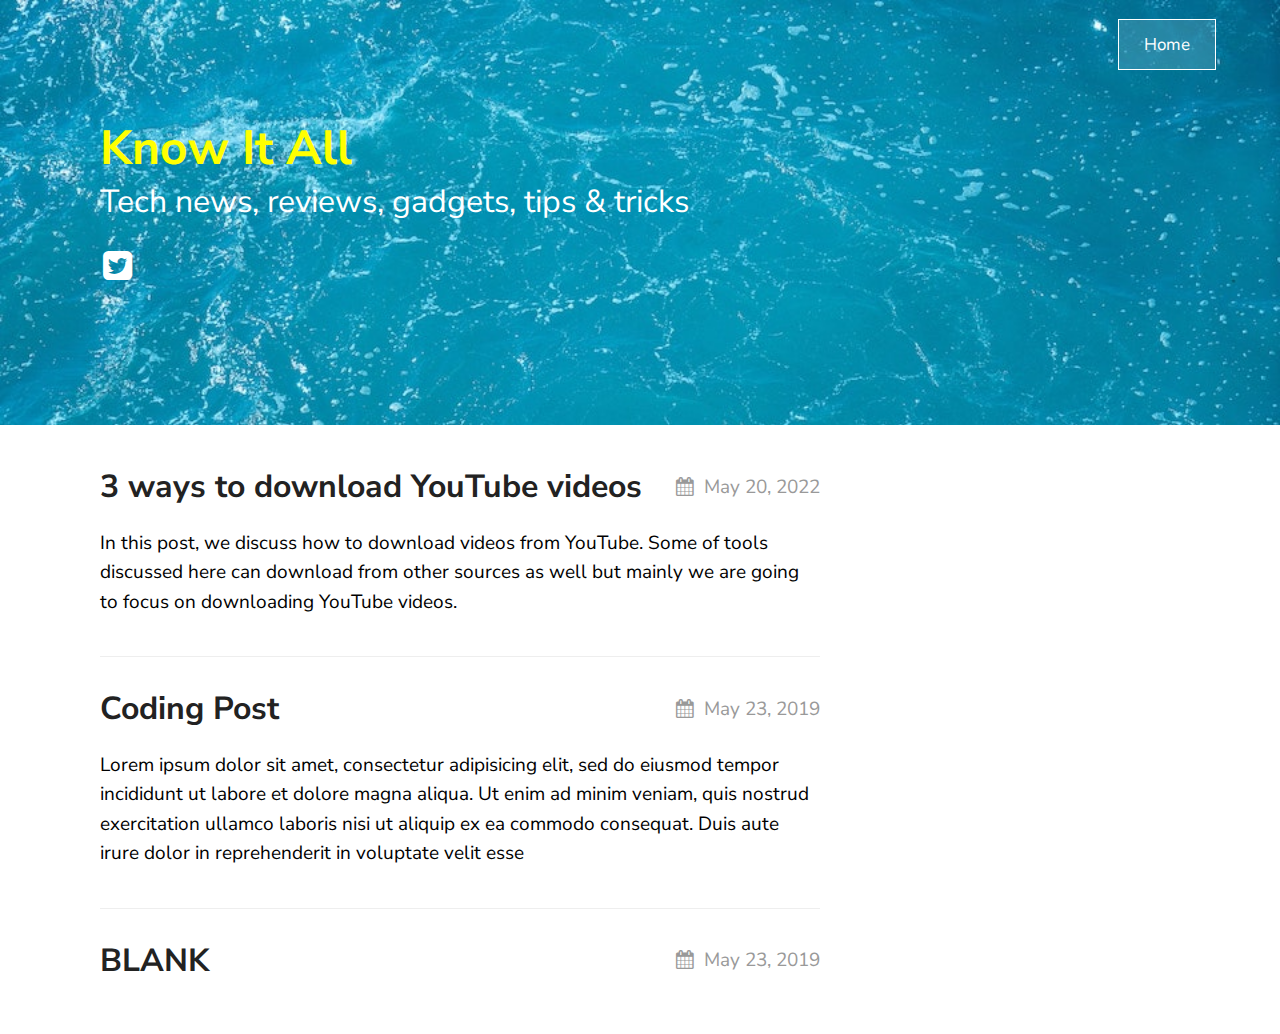
==== index.html @ f578dd7a "Publish" ====
<!DOCTYPE html>
<html lang="en">
<head><meta charset="UTF-8">
<meta name="viewport" content="width=device-width, initial-scale=1.0">
<meta http-equiv="X-UA-Compatible" content="ie=edge">
<link href="https://fonts.googleapis.com/css?family=Nunito+Sans:400,400i,700&display=swap" rel="stylesheet">
<link rel="stylesheet" href="/assets/css/style.css">
<title>Know It All</title>
<!-- Begin Jekyll SEO tag v2.6.1 -->
<title>Know It All | Tech news, reviews, gadgets, tips &amp; tricks</title>
<meta name="generator" content="Jekyll v3.7.4" />
<meta property="og:title" content="Know It All" />
<meta name="author" content="knowitall.pro" />
<meta property="og:locale" content="en_US" />
<meta name="description" content="Tech news, reviews, gadgets, tips &amp; tricks" />
<meta property="og:description" content="Tech news, reviews, gadgets, tips &amp; tricks" />
<link rel="canonical" href="http://0.0.0.0:4000/" />
<meta property="og:url" content="http://0.0.0.0:4000/" />
<meta property="og:site_name" content="Know It All" />
<script type="application/ld+json">
{"author":{"@type":"Person","name":"knowitall.pro"},"@type":"WebSite","description":"Tech news, reviews, gadgets, tips &amp; tricks","url":"http://0.0.0.0:4000/","headline":"Know It All","name":"Know It All","@context":"https://schema.org"}</script>
<!-- End Jekyll SEO tag -->


<!-- Global site tag (gtag.js) - Google Analytics -->
<script async src="https://www.googletagmanager.com/gtag/js?id=G-EC04TGW1CW"></script>
<script>
  window.dataLayer = window.dataLayer || [];
  function gtag(){dataLayer.push(arguments);}
  gtag('js', new Date());

  gtag('config', 'G-EC04TGW1CW');
</script></head>
<body>
	<header class="texture-blue-image">
		<div class="container"><div class="navbar">
	<ul>
		
		<a href="/"><li class="active">Home</li></a>
		
	</ul>
</div></div>
<div class="container">
	<h1>Know It All</h1>
	<h2>Tech news, reviews, gadgets, tips &amp; tricks</h2>
	<ul class="social"><a href="https://twitter.com/knowitall_pro" target="_blank" rel="noopener noreferrer"><li><i class="icon-twitter-squared"></i></li></a></ul>
</div>
</header>
	<main>
		<div class="container">
			<ul class="posts">
<li>
<div class="post-meta">
			<a class="post-link" href="/posts/downloading-videos/">
				<h2 class="post-title">3 ways to download YouTube videos</h2>
			</a>
			<div class="post-date">
<i class="icon-calendar"></i>May 20, 2022</div>
		</div>
		<div class="post">
<p>In this post, we discuss how to download videos from YouTube. Some of tools discussed here can download from other sources as well but mainly we are going to focus on downloading YouTube videos.</p>

</div>
	</li>
<li>
<div class="post-meta">
			<a class="post-link" href="/posts/coding-post/">
				<h2 class="post-title">Coding Post</h2>
			</a>
			<div class="post-date">
<i class="icon-calendar"></i>May 23, 2019</div>
		</div>
		<div class="post">
<p>Lorem ipsum dolor sit amet, consectetur adipisicing elit, sed do eiusmod tempor incididunt ut labore et dolore magna aliqua. Ut enim ad minim veniam, quis nostrud exercitation ullamco laboris nisi ut aliquip ex ea commodo consequat. Duis aute irure dolor in reprehenderit in voluptate velit esse</p>

</div>
	</li>
<li>
<div class="post-meta">
			<a class="post-link" href="/posts/BLANK/">
				<h2 class="post-title">BLANK</h2>
			</a>
			<div class="post-date">
<i class="icon-calendar"></i>May 23, 2019</div>
		</div>
		<div class="post">
</div>
	</li>
</ul>
		</div>
	</main></body>
</html>
---- assets/css/style.css ----
@charset "UTF-8";
@font-face {
  font-family: 'fontello';
  src: url("../font/fontello.eot?26793073");
  src: url("../font/fontello.eot?26793073#iefix") format("embedded-opentype"), url("../font/fontello.woff2?26793073") format("woff2"), url("../font/fontello.woff?26793073") format("woff"), url("../font/fontello.ttf?26793073") format("truetype"), url("../font/fontello.svg?26793073#fontello") format("svg");
  font-weight: normal;
  font-style: normal; }
/* Chrome hack: SVG is rendered more smooth in Windozze. 100% magic, uncomment if you need it. */
/* Note, that will break hinting! In other OS-es font will be not as sharp as it could be */
/*
@media screen and (-webkit-min-device-pixel-ratio:0) {
  @font-face {
    font-family: 'fontello';
    src: url('../font/fontello.svg?26793073#fontello') format('svg');
  }
}
*/
[class^="icon-"]:before, [class*=" icon-"]:before {
  font-family: "fontello";
  font-style: normal;
  font-weight: normal;
  speak: none;
  display: inline-block;
  text-decoration: inherit;
  width: 1em;
  margin-right: .2em;
  text-align: center;
  /* opacity: .8; */
  /* For safety - reset parent styles, that can break glyph codes*/
  font-variant: normal;
  text-transform: none;
  /* fix buttons height, for twitter bootstrap */
  line-height: 1em;
  /* Animation center compensation - margins should be symmetric */
  /* remove if not needed */
  margin-left: .2em;
  /* you can be more comfortable with increased icons size */
  /* font-size: 120%; */
  /* Font smoothing. That was taken from TWBS */
  -webkit-font-smoothing: antialiased;
  -moz-osx-font-smoothing: grayscale;
  /* Uncomment for 3D effect */
  /* text-shadow: 1px 1px 1px rgba(127, 127, 127, 0.3); */ }

.icon-calendar:before {
  content: '\e800'; }

/* '' */
.icon-github-circled:before {
  content: '\f09b'; }

/* '' */
.icon-twitter-squared:before {
  content: '\f304'; }

/* '' */
.icon-linkedin-squared:before {
  content: '\f30c'; }

/* '' */
/*! normalize.css v3.0.2 | MIT License | git.io/normalize */
html {
  font-family: sans-serif;
  -ms-text-size-adjust: 100%;
  -webkit-text-size-adjust: 100%; }

body {
  margin: 0; }

article,
aside,
details,
figcaption,
figure,
footer,
header,
hgroup,
main,
menu,
nav,
section,
summary {
  display: block; }

audio,
canvas,
progress,
video {
  display: inline-block;
  vertical-align: baseline; }

audio:not([controls]) {
  display: none;
  height: 0; }

[hidden],
template {
  display: none; }

a {
  background-color: transparent; }

a:active,
a:hover {
  outline: 0; }

abbr[title] {
  border-bottom: 1px dotted; }

b,
strong {
  font-weight: bold; }

dfn {
  font-style: italic; }

h1 {
  font-size: 2em;
  margin: 0.67em 0; }

mark {
  background: #ff0;
  color: #000; }

small {
  font-size: 80%; }

sub,
sup {
  font-size: 75%;
  line-height: 0;
  position: relative;
  vertical-align: baseline; }

sup {
  top: -0.5em; }

sub {
  bottom: -0.25em; }

img {
  border: 0; }

svg:not(:root) {
  overflow: hidden; }

figure {
  margin: 1em 40px; }

hr {
  -moz-box-sizing: content-box;
  box-sizing: content-box;
  height: 0; }

pre {
  overflow: auto; }

code,
kbd,
pre,
samp {
  font-family: monospace, monospace;
  font-size: 1em; }

button,
input,
optgroup,
select,
textarea {
  color: inherit;
  font: inherit;
  margin: 0; }

button {
  overflow: visible; }

button,
select {
  text-transform: none; }

button,
html input[type="button"],
input[type="reset"],
input[type="submit"] {
  -webkit-appearance: button;
  cursor: pointer; }

button[disabled],
html input[disabled] {
  cursor: default; }

button::-moz-focus-inner,
input::-moz-focus-inner {
  border: 0;
  padding: 0; }

input {
  line-height: normal; }

input[type="checkbox"],
input[type="radio"] {
  box-sizing: border-box;
  padding: 0; }

input[type="number"]::-webkit-inner-spin-button,
input[type="number"]::-webkit-outer-spin-button {
  height: auto; }

input[type="search"] {
  -webkit-appearance: textfield;
  -moz-box-sizing: content-box;
  -webkit-box-sizing: content-box;
  box-sizing: content-box; }

input[type="search"]::-webkit-search-cancel-button,
input[type="search"]::-webkit-search-decoration {
  -webkit-appearance: none; }

fieldset {
  border: 1px solid #c0c0c0;
  margin: 0 2px;
  padding: 0.35em 0.625em 0.75em; }

legend {
  border: 0;
  padding: 0; }

textarea {
  overflow: auto; }

optgroup {
  font-weight: bold; }

table {
  border-collapse: collapse;
  border-spacing: 0; }

td,
th {
  padding: 0; }

*, *:before, *:after {
  box-sizing: border-box; }

img, embed, object, video {
  max-width: 100%; }

main {
  overflow-x: hidden; }

/* Solarized Light 
For use with Jekyll and Pygments
http://ethanschoonover.com/solarized
SOLARIZED HEX      ROLE
--------- -------- ------------------------------------------
base01    #586e75  body text / default code / primary content
base1     #93a1a1  comments / secondary content
base3     #fdf6e3  background
orange    #cb4b16  constants
red       #dc322f  regex, special keywords
blue      #268bd2  reserved keywords
cyan      #2aa198  strings, numbers
green     #859900  operators, other keywords
*/
.highlight {
  background-color: #fdf6e3;
  color: #586e75; }

.highlight .c {
  color: #93a1a1; }

/* Comment */
.highlight .err {
  color: #586e75; }

/* Error */
.highlight .g {
  color: #586e75; }

/* Generic */
.highlight .k {
  color: #859900; }

/* Keyword */
.highlight .l {
  color: #586e75; }

/* Literal */
.highlight .n {
  color: #586e75; }

/* Name */
.highlight .o {
  color: #859900; }

/* Operator */
.highlight .x {
  color: #cb4b16; }

/* Other */
.highlight .p {
  color: #586e75; }

/* Punctuation */
.highlight .cm {
  color: #93a1a1; }

/* Comment.Multiline */
.highlight .cp {
  color: #859900; }

/* Comment.Preproc */
.highlight .c1 {
  color: #93a1a1; }

/* Comment.Single */
.highlight .cs {
  color: #859900; }

/* Comment.Special */
.highlight .gd {
  color: #2aa198; }

/* Generic.Deleted */
.highlight .ge {
  color: #586e75;
  font-style: italic; }

/* Generic.Emph */
.highlight .gr {
  color: #dc322f; }

/* Generic.Error */
.highlight .gh {
  color: #cb4b16; }

/* Generic.Heading */
.highlight .gi {
  color: #859900; }

/* Generic.Inserted */
.highlight .go {
  color: #586e75; }

/* Generic.Output */
.highlight .gp {
  color: #586e75; }

/* Generic.Prompt */
.highlight .gs {
  color: #586e75;
  font-weight: bold; }

/* Generic.Strong */
.highlight .gu {
  color: #cb4b16; }

/* Generic.Subheading */
.highlight .gt {
  color: #586e75; }

/* Generic.Traceback */
.highlight .kc {
  color: #cb4b16; }

/* Keyword.Constant */
.highlight .kd {
  color: #268bd2; }

/* Keyword.Declaration */
.highlight .kn {
  color: #859900; }

/* Keyword.Namespace */
.highlight .kp {
  color: #859900; }

/* Keyword.Pseudo */
.highlight .kr {
  color: #268bd2; }

/* Keyword.Reserved */
.highlight .kt {
  color: #dc322f; }

/* Keyword.Type */
.highlight .ld {
  color: #586e75; }

/* Literal.Date */
.highlight .m {
  color: #2aa198; }

/* Literal.Number */
.highlight .s {
  color: #2aa198; }

/* Literal.String */
.highlight .na {
  color: #586e75; }

/* Name.Attribute */
.highlight .nb {
  color: #B58900; }

/* Name.Builtin */
.highlight .nc {
  color: #268bd2; }

/* Name.Class */
.highlight .no {
  color: #cb4b16; }

/* Name.Constant */
.highlight .nd {
  color: #268bd2; }

/* Name.Decorator */
.highlight .ni {
  color: #cb4b16; }

/* Name.Entity */
.highlight .ne {
  color: #cb4b16; }

/* Name.Exception */
.highlight .nf {
  color: #268bd2; }

/* Name.Function */
.highlight .nl {
  color: #586e75; }

/* Name.Label */
.highlight .nn {
  color: #586e75; }

/* Name.Namespace */
.highlight .nx {
  color: #586e75; }

/* Name.Other */
.highlight .py {
  color: #586e75; }

/* Name.Property */
.highlight .nt {
  color: #268bd2; }

/* Name.Tag */
.highlight .nv {
  color: #268bd2; }

/* Name.Variable */
.highlight .ow {
  color: #859900; }

/* Operator.Word */
.highlight .w {
  color: #586e75; }

/* Text.Whitespace */
.highlight .mf {
  color: #2aa198; }

/* Literal.Number.Float */
.highlight .mh {
  color: #2aa198; }

/* Literal.Number.Hex */
.highlight .mi {
  color: #2aa198; }

/* Literal.Number.Integer */
.highlight .mo {
  color: #2aa198; }

/* Literal.Number.Oct */
.highlight .sb {
  color: #93a1a1; }

/* Literal.String.Backtick */
.highlight .sc {
  color: #2aa198; }

/* Literal.String.Char */
.highlight .sd {
  color: #586e75; }

/* Literal.String.Doc */
.highlight .s2 {
  color: #2aa198; }

/* Literal.String.Double */
.highlight .se {
  color: #cb4b16; }

/* Literal.String.Escape */
.highlight .sh {
  color: #586e75; }

/* Literal.String.Heredoc */
.highlight .si {
  color: #2aa198; }

/* Literal.String.Interpol */
.highlight .sx {
  color: #2aa198; }

/* Literal.String.Other */
.highlight .sr {
  color: #dc322f; }

/* Literal.String.Regex */
.highlight .s1 {
  color: #2aa198; }

/* Literal.String.Single */
.highlight .ss {
  color: #2aa198; }

/* Literal.String.Symbol */
.highlight .bp {
  color: #268bd2; }

/* Name.Builtin.Pseudo */
.highlight .vc {
  color: #268bd2; }

/* Name.Variable.Class */
.highlight .vg {
  color: #268bd2; }

/* Name.Variable.Global */
.highlight .vi {
  color: #268bd2; }

/* Name.Variable.Instance */
.highlight .il {
  color: #2aa198; }

/* Literal.Number.Integer.Long */
div.highlighter-rouge {
  width: 100vw;
  position: relative;
  right: 150px;
  margin: 40px 0; }

.highlight {
  background-color: #f4f4f4; }

div.highlight {
  padding: 30px 150px; }

pre.highlight, code {
  font-family: 'Consolas', Menlo, monospace;
  line-height: 1.4em;
  tab-size: 4;
  background-color: #f4f4f4; }

*, *:before, *:after {
  box-sizing: border-box; }

body {
  font-family: 'Nunito Sans', sans-serif;
  font-size: 16px;
  line-height: 1.55em;
  margin: 0;
  -webkit-font-smoothing: antialiased;
  -moz-osx-font-smoothing: grayscale; }
  @media screen and (min-width: 320px) {
    body {
      font-size: calc(16px + 3 * ((100vw - 320px) / 960)); } }
  @media screen and (min-width: 1280px) {
    body {
      font-size: 19px; } }

a {
  color: #999;
  text-decoration: none;
  transition: border-bottom 0.4s; }
  a:hover {
    border-bottom: 0.5px solid #999; }

h1, h2, h3 {
  line-height: 1.2em; }

h1 {
  font-size: 36px; }
  @media screen and (min-width: 320px) {
    h1 {
      font-size: calc(36px + 12 * ((100vw - 320px) / 960)); } }
  @media screen and (min-width: 1280px) {
    h1 {
      font-size: 48px; } }

h2 {
  font-weight: bold;
  font-size: 28px; }
  @media screen and (min-width: 320px) {
    h2 {
      font-size: calc(28px + 4 * ((100vw - 320px) / 960)); } }
  @media screen and (min-width: 1280px) {
    h2 {
      font-size: 32px; } }

h4 {
  font-weight: normal;
  font-size: 18px; }
  @media screen and (min-width: 320px) {
    h4 {
      font-size: calc(18px + 2 * ((100vw - 320px) / 960)); } }
  @media screen and (min-width: 1280px) {
    h4 {
      font-size: 20px; } }

figcaption {
  font-size: 10pt;
  line-height: 1.5em;
  margin-top: -1em; }

header {
  padding: 120px 0;
  color: #fff;
  overflow: hidden; }
  header h2 {
    font-weight: normal;
    margin-top: 5px; }
  header h1 {
    margin: 0; }
  header .social {
    overflow: hidden;
    list-style-type: none;
    padding: 0;
    margin-top: 0; }
    header .social li {
      color: #fff;
      float: left; }
      header .social li i {
        font-size: 26px;
        transition: color .3s; }
        header .social li i:first-child::before {
          margin-left: 0; }
        @media screen and (min-width: 320px) {
          header .social li i {
            font-size: calc(26px + 8 * ((100vw - 320px) / 960)); } }
        @media screen and (min-width: 1280px) {
          header .social li i {
            font-size: 34px; } }
        header .social li i:hover {
          color: #999; }

.clearfix {
  clear: both; }

.container {
  margin: 0 150px;
  max-width: 720px; }
  .container div.highlighter-rouge {
    right: 150px; }
  @media screen and (max-width: 540px) {
    .container {
      margin: 0 15px; }
      .container div.highlighter-rouge {
        right: 15px; }
      .container div.highlight {
        padding: 30px 15px; } }
  @media screen and (max-width: 768px) and (min-width: 540px) {
    .container {
      margin: 0 40px; }
      .container div.highlighter-rouge {
        right: 40px; }
      .container div.highlight {
        padding: 30px 40px; } }
  @media screen and (max-width: 1024px) and (min-width: 768px) {
    .container {
      margin: 0 80px; }
      .container div.highlighter-rouge {
        right: 80px; }
      .container div.highlight {
        padding: 30px 80px; } }
  @media screen and (min-width: 1024px) and (max-width: 1280px) {
    .container {
      margin: 0 100px; }
      .container div.highlighter-rouge {
        right: 100px; }
      .container div.highlight {
        padding: 30px 100px; } }

.post-title {
  color: #222;
  transition: color .3s ease;
  margin: .1em 0; }
  .post-title:hover {
    color: #999;
    border-bottom: 0; }

.post-description {
  font-weight: normal;
  color: #ddd;
  margin-top: .5em;
  margin-bottom: 1.3em; }

.post-date {
  color: #999; }
  .post-date .icon-calendar {
    margin-right: 6px; }

.post-tags {
  list-style-type: none;
  padding: 0; }
  .post-tags li {
    float: left;
    padding: 10px 20px;
    background-color: #eee;
    color: #000;
    margin: 5px;
    border-radius: 2px;
    font-size: 15px; }
    @media screen and (min-width: 320px) {
      .post-tags li {
        font-size: calc(15px + 2 * ((100vw - 320px) / 960)); } }
    @media screen and (min-width: 1280px) {
      .post-tags li {
        font-size: 17px; } }
    .post-tags li:first-child {
      margin-left: 0; }

.posts {
  list-style-type: none;
  padding: 0; }
  .posts > li {
    margin-bottom: 30px;
    padding-bottom: 20px; }
    .posts > li:not(:last-child) {
      border-bottom: 1px solid #eee; }

.posts, .post-container {
  margin-top: 40px; }

.post-meta {
  display: flex;
  justify-content: space-between;
  align-items: center; }
  .post-meta a:hover {
    border-bottom: none; }

.post-container img {
  margin: 20px 0; }

.navbar {
  display: flex;
  position: absolute;
  top: 0;
  right: 5vw; }
  .navbar a {
    color: inherit; }
  .navbar ul {
    list-style-type: none; }
    .navbar ul li {
      border: 1px solid #fff;
      float: left;
      padding: 10px 25px;
      font-size: 15px;
      transition: background-color .3s ease-in; }
      .navbar ul li:not(:first-child) {
        border-left: 0; }
      @media screen and (min-width: 320px) {
        .navbar ul li {
          font-size: calc(15px + 2 * ((100vw - 320px) / 960)); } }
      @media screen and (min-width: 1280px) {
        .navbar ul li {
          font-size: 17px; } }
      .navbar ul li:hover {
        background-color: rgba(255, 255, 255, 0.15);
        cursor: pointer; }
      .navbar ul li.active {
        background-color: rgba(255, 255, 255, 0.15); }

.panel-note {
  -moz-border-radius: 6px;
  -webkit-border-radius: 6px;
  background-color: #f0f7fb;
  background-image: url(/assets/images/saw_blade_warning.png);
  background-position: 5px 15px;
  background-repeat: no-repeat;
  border: solid 1px #3498db;
  border-radius: 6px;
  overflow: hidden;
  padding: 13px 20px 15px 65px;
  min-height: 80px; }

.panel-note.top-padding {
  padding-top: 25px; }

.panel-warning {
  -moz-border-radius: 6px;
  -webkit-border-radius: 6px;
  background-color: #fcf8e3;
  background-image: url(/assets/common/warning.png);
  background-position: 5px 15px;
  background-repeat: no-repeat;
  border: solid 1px #3498db;
  border-radius: 6px;
  overflow: hidden;
  padding: 13px 20px 15px 65px;
  min-height: 80px; }

.panel-warning.top-padding {
  padding-top: 25px; }

.texture-black {
  background-image: url("/assets/textures/black.jpg"); }
  .texture-black h2 {
    color: #999; }

.texture-blue {
  background-image: url("/assets/textures/blue.jpg"); }
  .texture-blue h2 {
    color: #ddd; }
  .texture-blue .social i:hover {
    color: #eee; }
  .texture-blue .post-date {
    color: #ccc; }

.texture-red {
  background-image: url("/assets/textures/red.jpg"); }

.texture-purple {
  background-image: url("/assets/textures/purple.jpg"); }

.texture-green {
  background-image: url("/assets/textures/green.jpg"); }
  .texture-green .post-date {
    color: #ccc; }

.texture-red h2,
.texture-purple h2 {
  color: #ccc; }
.texture-red .social i,
.texture-purple .social i {
  color: #ddd; }
  .texture-red .social i:hover,
  .texture-purple .social i:hover {
    color: #efefef; }
.texture-red .post-date,
.texture-purple .post-date {
  color: #ddd; }

.texture-blue-image {
  background-image: url("/assets/textures/pexels-engin-akyurt-1435752.jpg");
  background-repeat: no-repeat;
  background-size: 100% auto; }
  .texture-blue-image h1 {
    color: yellow; }
  .texture-blue-image h2 {
    color: #fff; }
  .texture-blue-image .social i:hover {
    color: #eee; }
  .texture-blue-image .post-date {
    color: #ccc; }
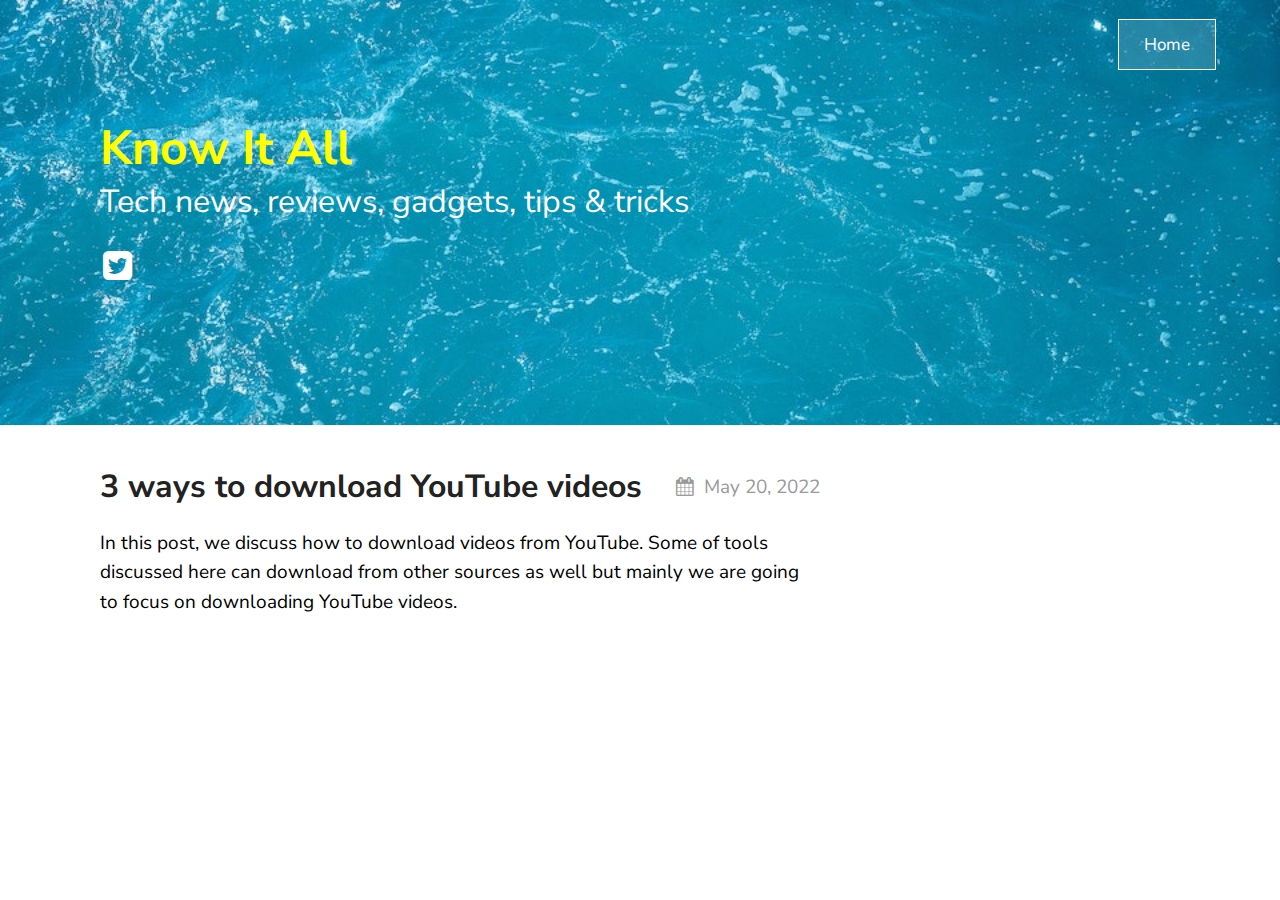
==== commit 033b9aa2: "Publish" ====
--- a/index.html
+++ b/index.html
@@ -18,7 +18,7 @@
 <meta property="og:url" content="http://0.0.0.0:4000/" />
 <meta property="og:site_name" content="Know It All" />
 <script type="application/ld+json">
-{"author":{"@type":"Person","name":"knowitall.pro"},"@type":"WebSite","description":"Tech news, reviews, gadgets, tips &amp; tricks","url":"http://0.0.0.0:4000/","headline":"Know It All","name":"Know It All","@context":"https://schema.org"}</script>
+{"author":{"@type":"Person","name":"knowitall.pro"},"headline":"Know It All","@type":"WebSite","description":"Tech news, reviews, gadgets, tips &amp; tricks","url":"http://0.0.0.0:4000/","name":"Know It All","@context":"https://schema.org"}</script>
 <!-- End Jekyll SEO tag -->
 
 
@@ -48,8 +48,7 @@
 </header>
 	<main>
 		<div class="container">
-			<ul class="posts">
-<li>
+			<ul class="posts"><li>
 <div class="post-meta">
 			<a class="post-link" href="/posts/downloading-videos/">
 				<h2 class="post-title">3 ways to download YouTube videos</h2>
@@ -61,32 +60,7 @@
 <p>In this post, we discuss how to download videos from YouTube. Some of tools discussed here can download from other sources as well but mainly we are going to focus on downloading YouTube videos.</p>
 
 </div>
-	</li>
-<li>
-<div class="post-meta">
-			<a class="post-link" href="/posts/coding-post/">
-				<h2 class="post-title">Coding Post</h2>
-			</a>
-			<div class="post-date">
-<i class="icon-calendar"></i>May 23, 2019</div>
-		</div>
-		<div class="post">
-<p>Lorem ipsum dolor sit amet, consectetur adipisicing elit, sed do eiusmod tempor incididunt ut labore et dolore magna aliqua. Ut enim ad minim veniam, quis nostrud exercitation ullamco laboris nisi ut aliquip ex ea commodo consequat. Duis aute irure dolor in reprehenderit in voluptate velit esse</p>
-
-</div>
-	</li>
-<li>
-<div class="post-meta">
-			<a class="post-link" href="/posts/BLANK/">
-				<h2 class="post-title">BLANK</h2>
-			</a>
-			<div class="post-date">
-<i class="icon-calendar"></i>May 23, 2019</div>
-		</div>
-		<div class="post">
-</div>
-	</li>
-</ul>
+	</li></ul>
 		</div>
 	</main></body>
 </html>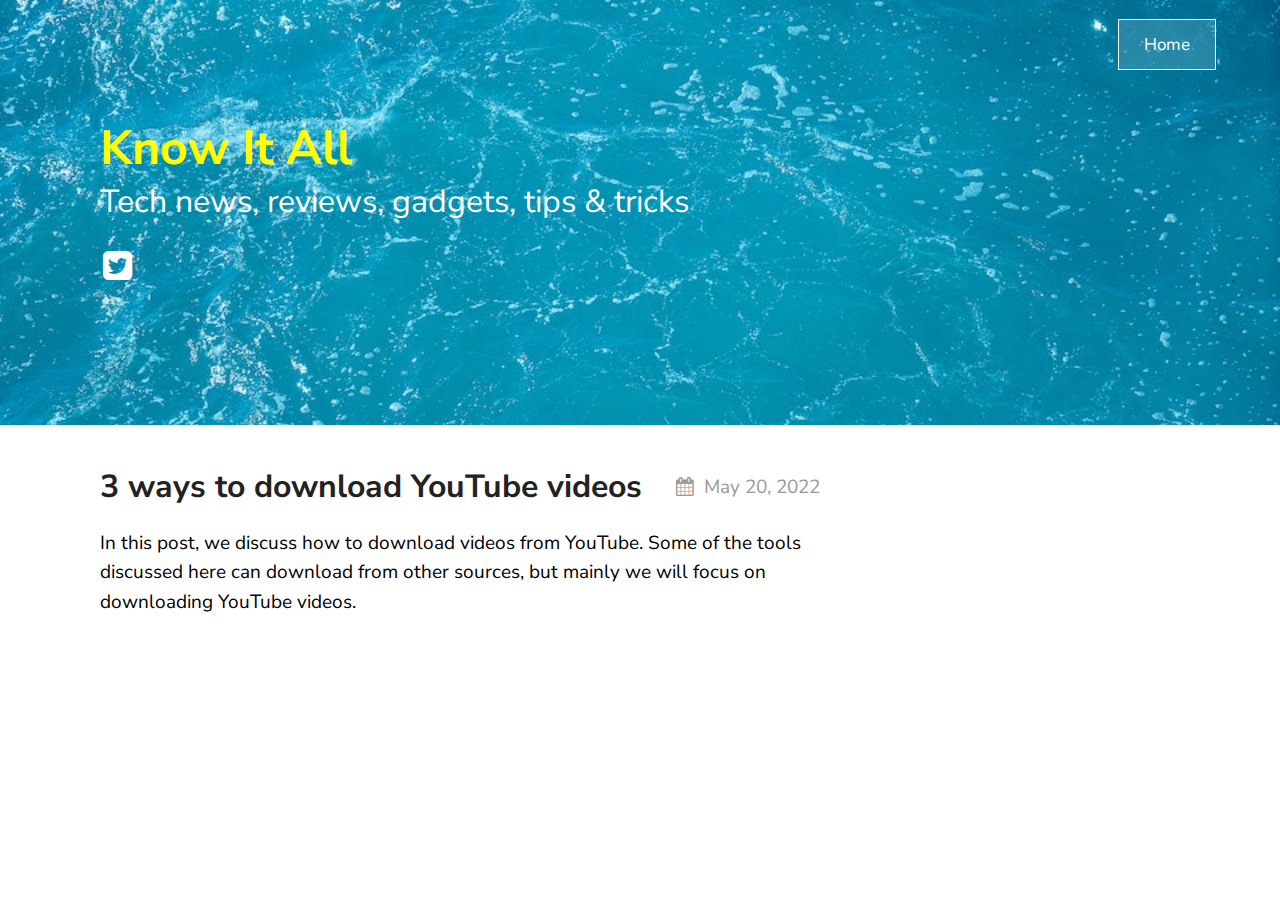
==== commit b6cedaad: "Publish" ====
--- a/index.html
+++ b/index.html
@@ -14,50 +14,35 @@
 <meta property="og:locale" content="en_US" />
 <meta name="description" content="Tech news, reviews, gadgets, tips &amp; tricks" />
 <meta property="og:description" content="Tech news, reviews, gadgets, tips &amp; tricks" />
-<link rel="canonical" href="http://0.0.0.0:4000/" />
-<meta property="og:url" content="http://0.0.0.0:4000/" />
 <meta property="og:site_name" content="Know It All" />
 <script type="application/ld+json">
-{"author":{"@type":"Person","name":"knowitall.pro"},"headline":"Know It All","@type":"WebSite","description":"Tech news, reviews, gadgets, tips &amp; tricks","url":"http://0.0.0.0:4000/","name":"Know It All","@context":"https://schema.org"}</script>
+{"author":{"@type":"Person","name":"knowitall.pro"},"headline":"Know It All","@type":"WebSite","description":"Tech news, reviews, gadgets, tips &amp; tricks","url":"/","name":"Know It All","@context":"https://schema.org"}</script>
 <!-- End Jekyll SEO tag -->
 
-
-<!-- Global site tag (gtag.js) - Google Analytics -->
-<script async src="https://www.googletagmanager.com/gtag/js?id=G-EC04TGW1CW"></script>
-<script>
-  window.dataLayer = window.dataLayer || [];
-  function gtag(){dataLayer.push(arguments);}
-  gtag('js', new Date());
-
-  gtag('config', 'G-EC04TGW1CW');
-</script></head>
+</head>
 <body>
 	<header class="texture-blue-image">
 		<div class="container"><div class="navbar">
 	<ul>
 		
-		<a href="/"><li class="active">Home</li></a>
+		<a href="/"><li class="active" >Home</li></a>
 		
 	</ul>
-</div></div>
-<div class="container">
+</div></div><div class="container">
 	<h1>Know It All</h1>
-	<h2>Tech news, reviews, gadgets, tips &amp; tricks</h2>
-	<ul class="social"><a href="https://twitter.com/knowitall_pro" target="_blank" rel="noopener noreferrer"><li><i class="icon-twitter-squared"></i></li></a></ul>
+	<h2>Tech news, reviews, gadgets, tips & tricks</h2>
+	<ul class="social"><a href="https://twitter.com/knowitall_pro"><li><i class="icon-twitter-squared"></i></li></a></ul>
 </div>
 </header>
 	<main>
 		<div class="container">
-			<ul class="posts"><li>
-<div class="post-meta">
+			<ul class="posts"><li><div class="post-meta">
 			<a class="post-link" href="/posts/downloading-videos/">
 				<h2 class="post-title">3 ways to download YouTube videos</h2>
 			</a>
-			<div class="post-date">
-<i class="icon-calendar"></i>May 20, 2022</div>
+			<div class="post-date"><i class="icon-calendar"></i>May 20, 2022</div>
 		</div>
-		<div class="post">
-<p>In this post, we discuss how to download videos from YouTube. Some of tools discussed here can download from other sources as well but mainly we are going to focus on downloading YouTube videos.</p>
+		<div class="post"><p>In this post, we discuss how to download videos from YouTube. Some of the tools discussed here can download from other sources, but mainly we will focus on downloading YouTube videos.</p>
 
 </div>
 	</li></ul>
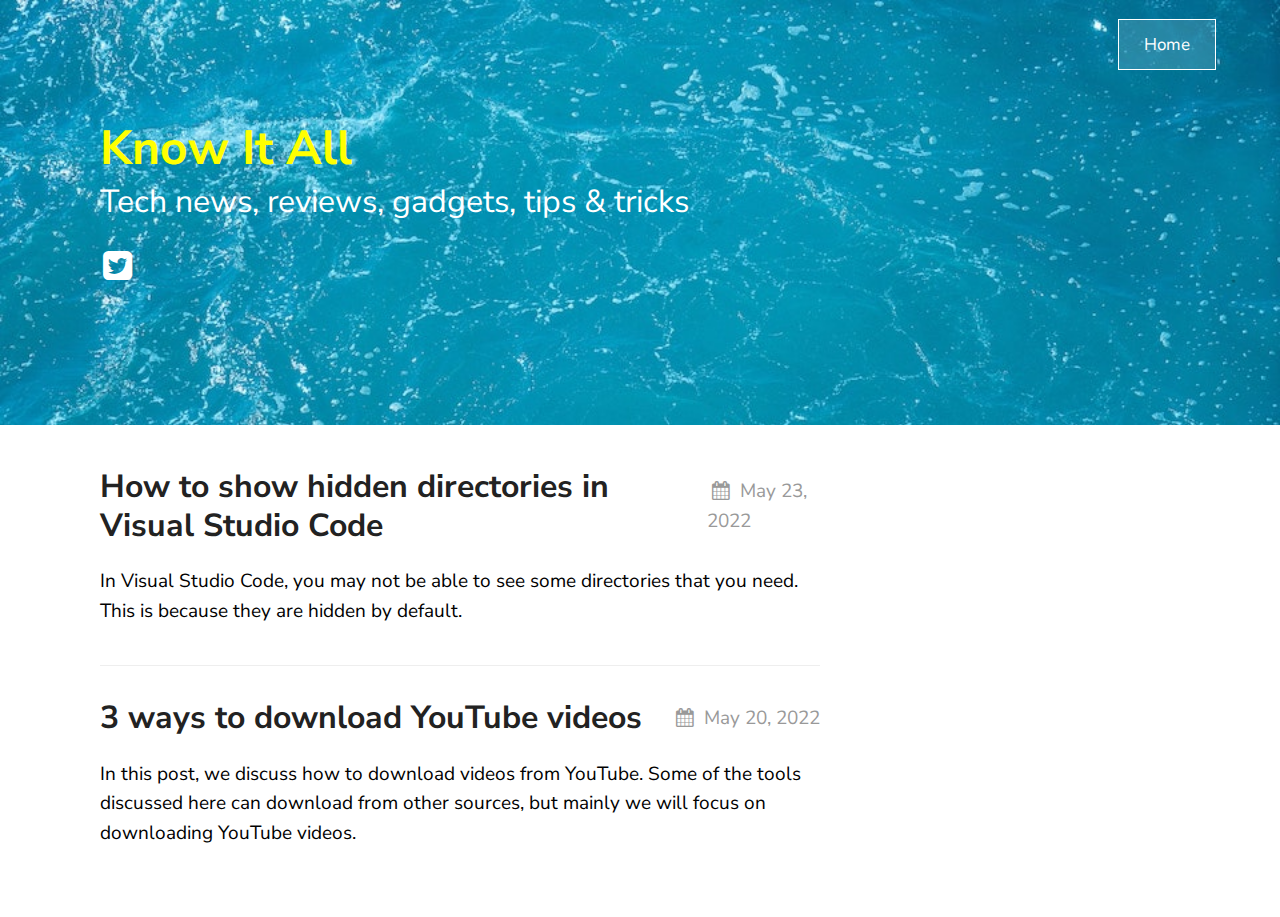
==== commit 80b1e936: "Publish" ====
--- a/index.html
+++ b/index.html
@@ -19,8 +19,21 @@
 {"author":{"@type":"Person","name":"knowitall.pro"},"headline":"Know It All","@type":"WebSite","description":"Tech news, reviews, gadgets, tips &amp; tricks","url":"/","name":"Know It All","@context":"https://schema.org"}</script>
 <!-- End Jekyll SEO tag -->
 
-</head>
+
+<!-- Google Tag Manager -->
+<script>(function(w,d,s,l,i){w[l]=w[l]||[];w[l].push({'gtm.start':
+  new Date().getTime(),event:'gtm.js'});var f=d.getElementsByTagName(s)[0],
+  j=d.createElement(s),dl=l!='dataLayer'?'&l='+l:'';j.async=true;j.src=
+  'https://www.googletagmanager.com/gtm.js?id='+i+dl;f.parentNode.insertBefore(j,f);
+  })(window,document,'script','dataLayer','GTM-TMMPPDP');</script>
+  <!-- End Google Tag Manager -->
+  </head>
 <body>
+<!-- Google Tag Manager (noscript) -->
+<noscript><iframe src="https://www.googletagmanager.com/ns.html?id=GTM-TMMPPDP"
+  height="0" width="0" style="display:none;visibility:hidden"></iframe></noscript>
+  <!-- End Google Tag Manager (noscript) -->
+
 	<header class="texture-blue-image">
 		<div class="container"><div class="navbar">
 	<ul>
@@ -37,7 +50,16 @@
 	<main>
 		<div class="container">
 			<ul class="posts"><li><div class="post-meta">
-			<a class="post-link" href="/posts/downloading-videos/">
+			<a class="post-link" href="/posts/how-to-show-hidden-directories-in-visual-studio-code/">
+				<h2 class="post-title">How to show hidden directories in Visual Studio Code</h2>
+			</a>
+			<div class="post-date"><i class="icon-calendar"></i>May 23, 2022</div>
+		</div>
+		<div class="post"><p>In Visual Studio Code, you may not be able to see some directories that you need. This is because they are hidden by default.</p>
+
+</div>
+	</li><li><div class="post-meta">
+			<a class="post-link" href="/posts/three-ways-to-download-youtube-videos/">
 				<h2 class="post-title">3 ways to download YouTube videos</h2>
 			</a>
 			<div class="post-date"><i class="icon-calendar"></i>May 20, 2022</div>
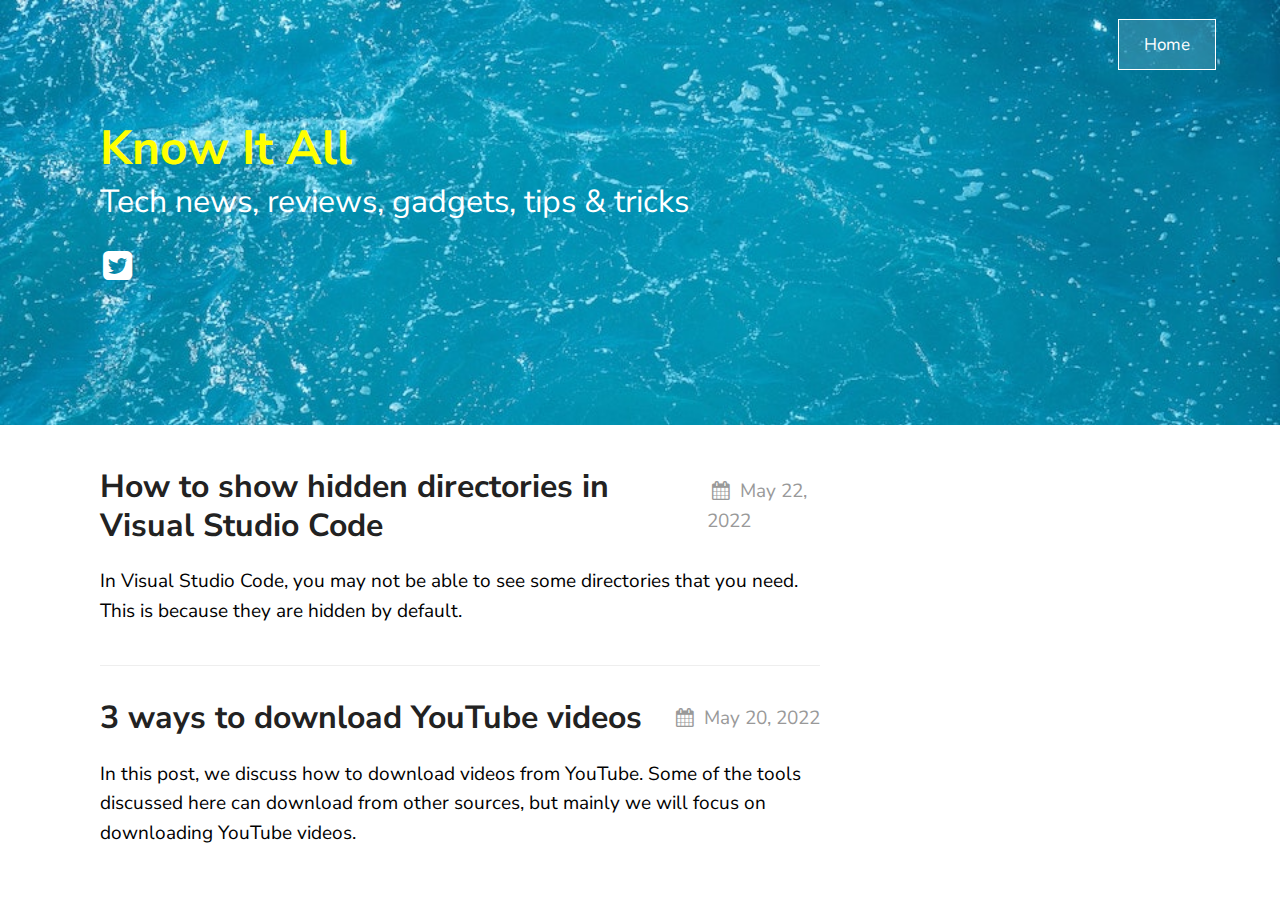
==== commit f3957960: "Publish" ====
--- a/index.html
+++ b/index.html
@@ -53,7 +53,7 @@
 			<a class="post-link" href="/posts/how-to-show-hidden-directories-in-visual-studio-code/">
 				<h2 class="post-title">How to show hidden directories in Visual Studio Code</h2>
 			</a>
-			<div class="post-date"><i class="icon-calendar"></i>May 23, 2022</div>
+			<div class="post-date"><i class="icon-calendar"></i>May 22, 2022</div>
 		</div>
 		<div class="post"><p>In Visual Studio Code, you may not be able to see some directories that you need. This is because they are hidden by default.</p>
 
